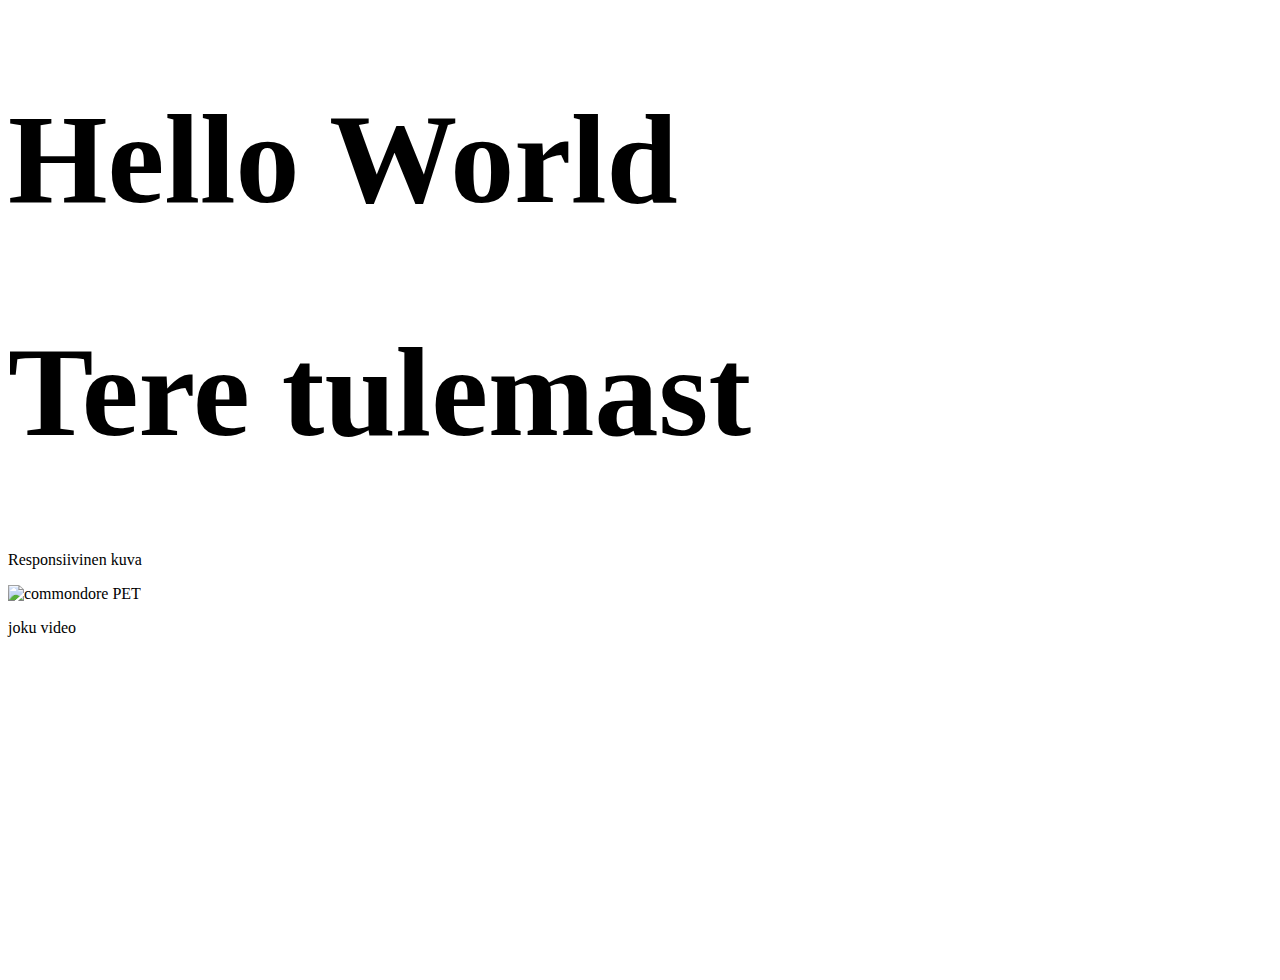
==== index.html @ e046d771 "Add files via upload" ====
<!DOCTYPE html>
<html>

<head>

<h1 style="font-size:10vw">Hello World</h1>

<title></title>

</head>

<body>

<h1 style="font-size:10vw">Tere tulemast</h1>

<p>Responsiivinen kuva</p>

<meta name="viewport" content="width=device-width, initial-scale=1.0">

<picture>
  <source srcset="commondore PET.jpg" media="(max-width: 640px)">
  <source srcset="commondore PET.jpg" media="(max-width: 1280px)">
  <source srcset="commondore PET.jpg">
  <img src="Commondore PET.jpg" alt="commondore PET">
</picture>

<p>joku video</p>

<iframe width="560" height="315" src="https://www.youtube.com/embed/nZgCHNgh3II" frameborder="0" allow="accelerometer; autoplay; encrypted-media; gyroscope; picture-in-picture" allowfullscreen></iframe>

</body>

</html>
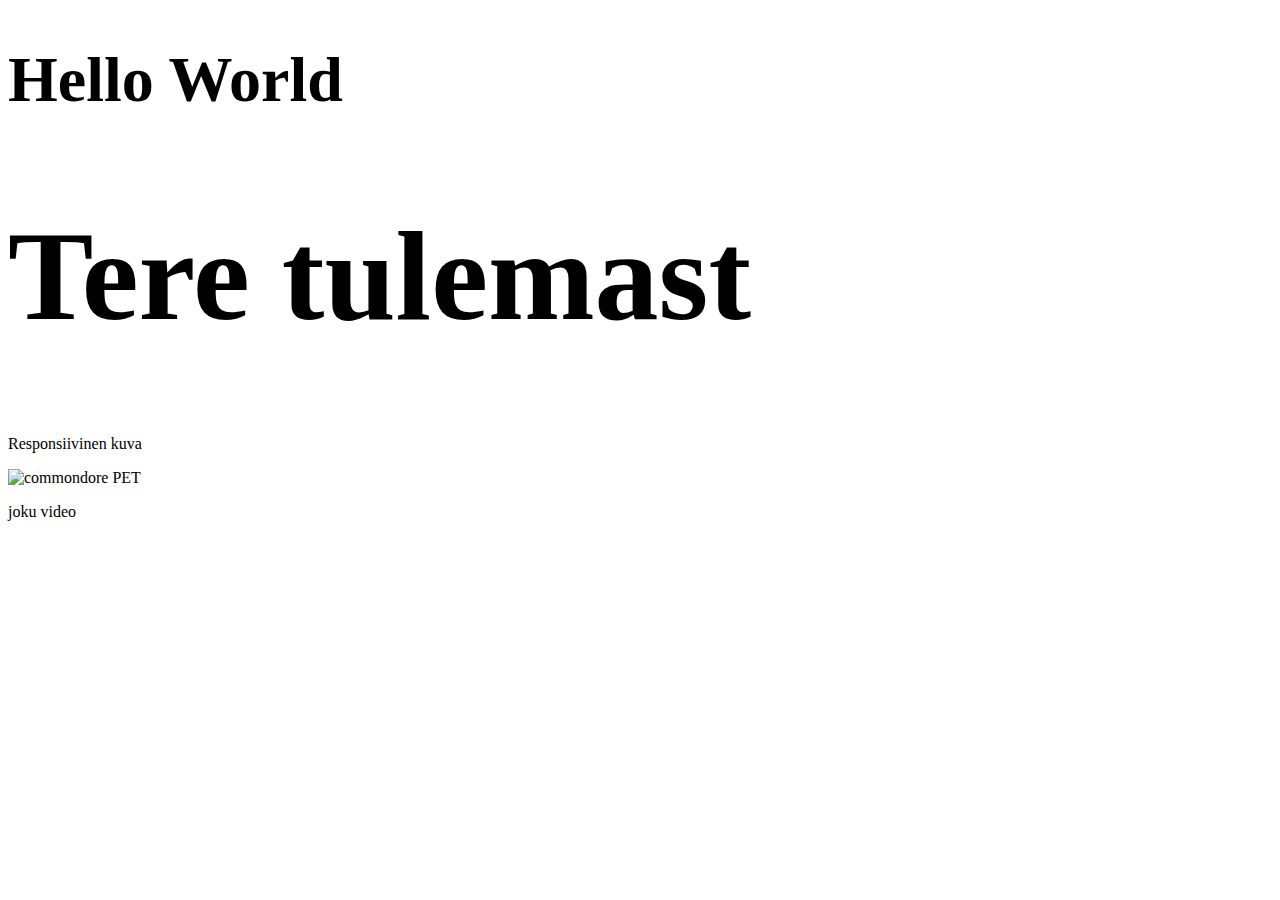
==== commit f32a6f93: "Update index.html" ====
--- a/index.html
+++ b/index.html
@@ -3,7 +3,7 @@
 
 <head>
 
-<h1 style="font-size:10vw">Hello World</h1>
+<h1 style="font-size:5vw">Hello World</h1>
 
 <title></title>
 
@@ -30,4 +30,4 @@
 
 </body>
 
-</html>+</html>
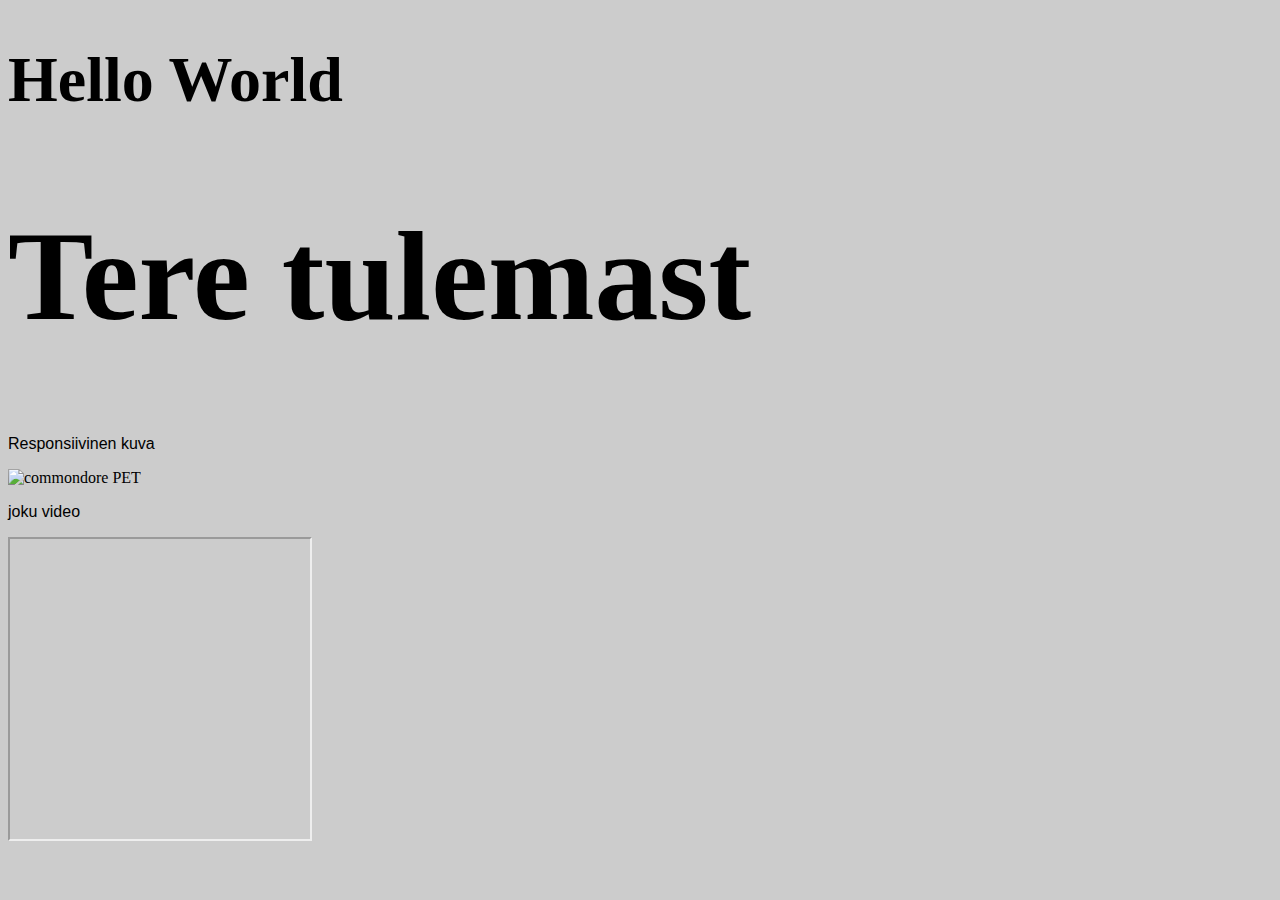
==== commit 24101be4: "Update index.html" ====
--- a/index.html
+++ b/index.html
@@ -2,7 +2,9 @@
 <html>
 
 <head>
-
+  
+<link rel="stylesheet" href="styles.css">
+  
 <h1 style="font-size:5vw">Hello World</h1>
 
 <title></title>
@@ -26,7 +28,7 @@
 
 <p>joku video</p>
 
-<iframe width="560" height="315" src="https://www.youtube.com/embed/nZgCHNgh3II" frameborder="0" allow="accelerometer; autoplay; encrypted-media; gyroscope; picture-in-picture" allowfullscreen></iframe>
+<iframe width="560" height="315" src="https://www.youtube.com/embed/nZgCHNgh3II" style="height:300px;width:300px;"></iframe>
 
 </body>
 
--- a/styles.css
+++ b/styles.css
@@ -0,0 +1,11 @@
+body {
+  background-color: #cccccc;
+}
+h1 {
+  color: #000000;
+   font-family: Garamond;
+}
+p {
+  color: #000000;
+   font-family: Helvetica;
+}
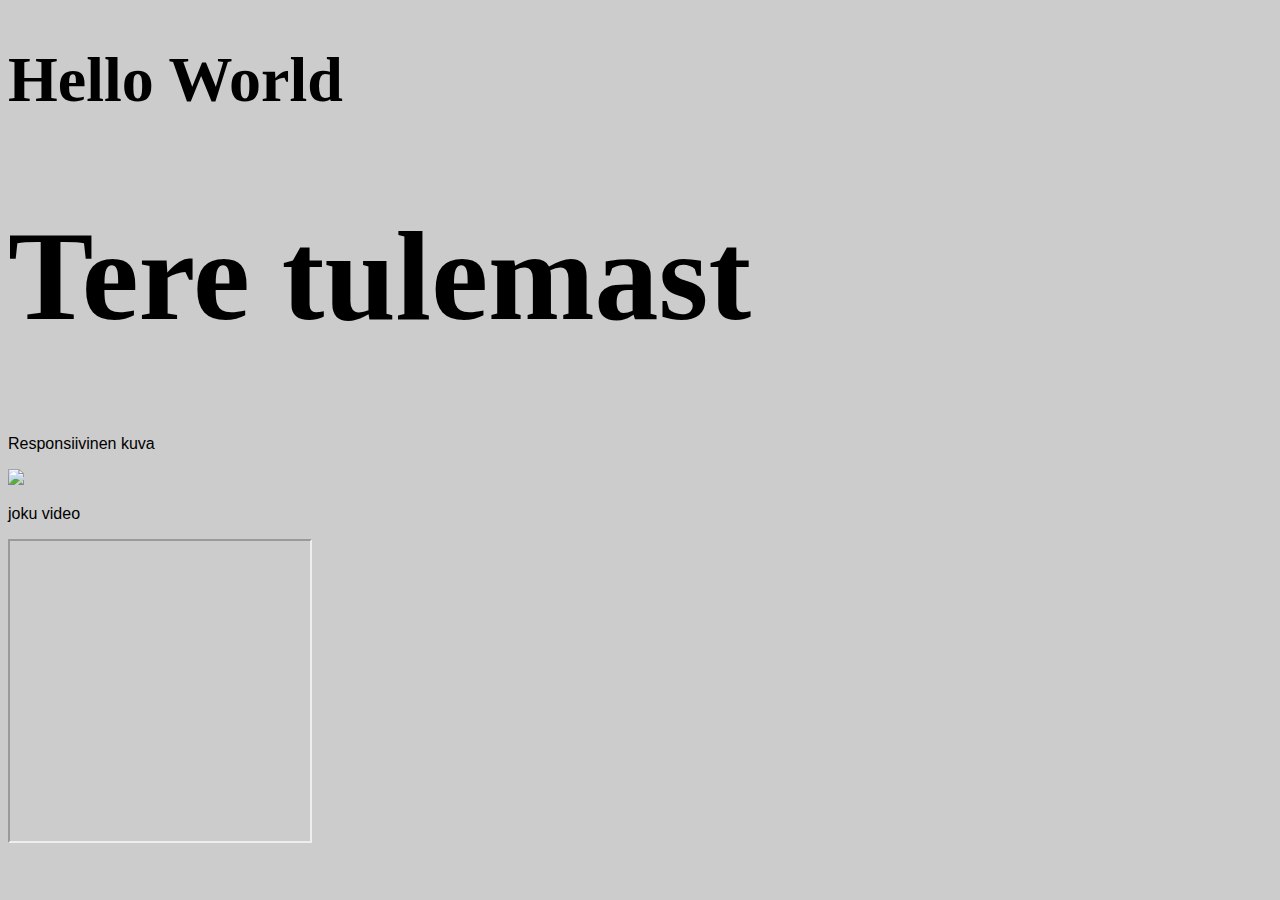
==== commit 55e64945: "Update index.html" ====
--- a/index.html
+++ b/index.html
@@ -20,10 +20,10 @@
 <meta name="viewport" content="width=device-width, initial-scale=1.0">
 
 <picture>
-  <source srcset="commondore PET.jpg" media="(max-width: 640px)">
-  <source srcset="commondore PET.jpg" media="(max-width: 1280px)">
-  <source srcset="commondore PET.jpg">
-  <img src="Commondore PET.jpg" alt="commondore PET">
+  <source srcset="commondore PET2.jpg" media="(max-width: 640px)">
+  <source srcset="commondore PET2.jpg" media="(max-width: 1280px)">
+  <source srcset="commondore PET2.jpg">
+  <img src="Commondore PET2.jpg">
 </picture>
 
 <p>joku video</p>
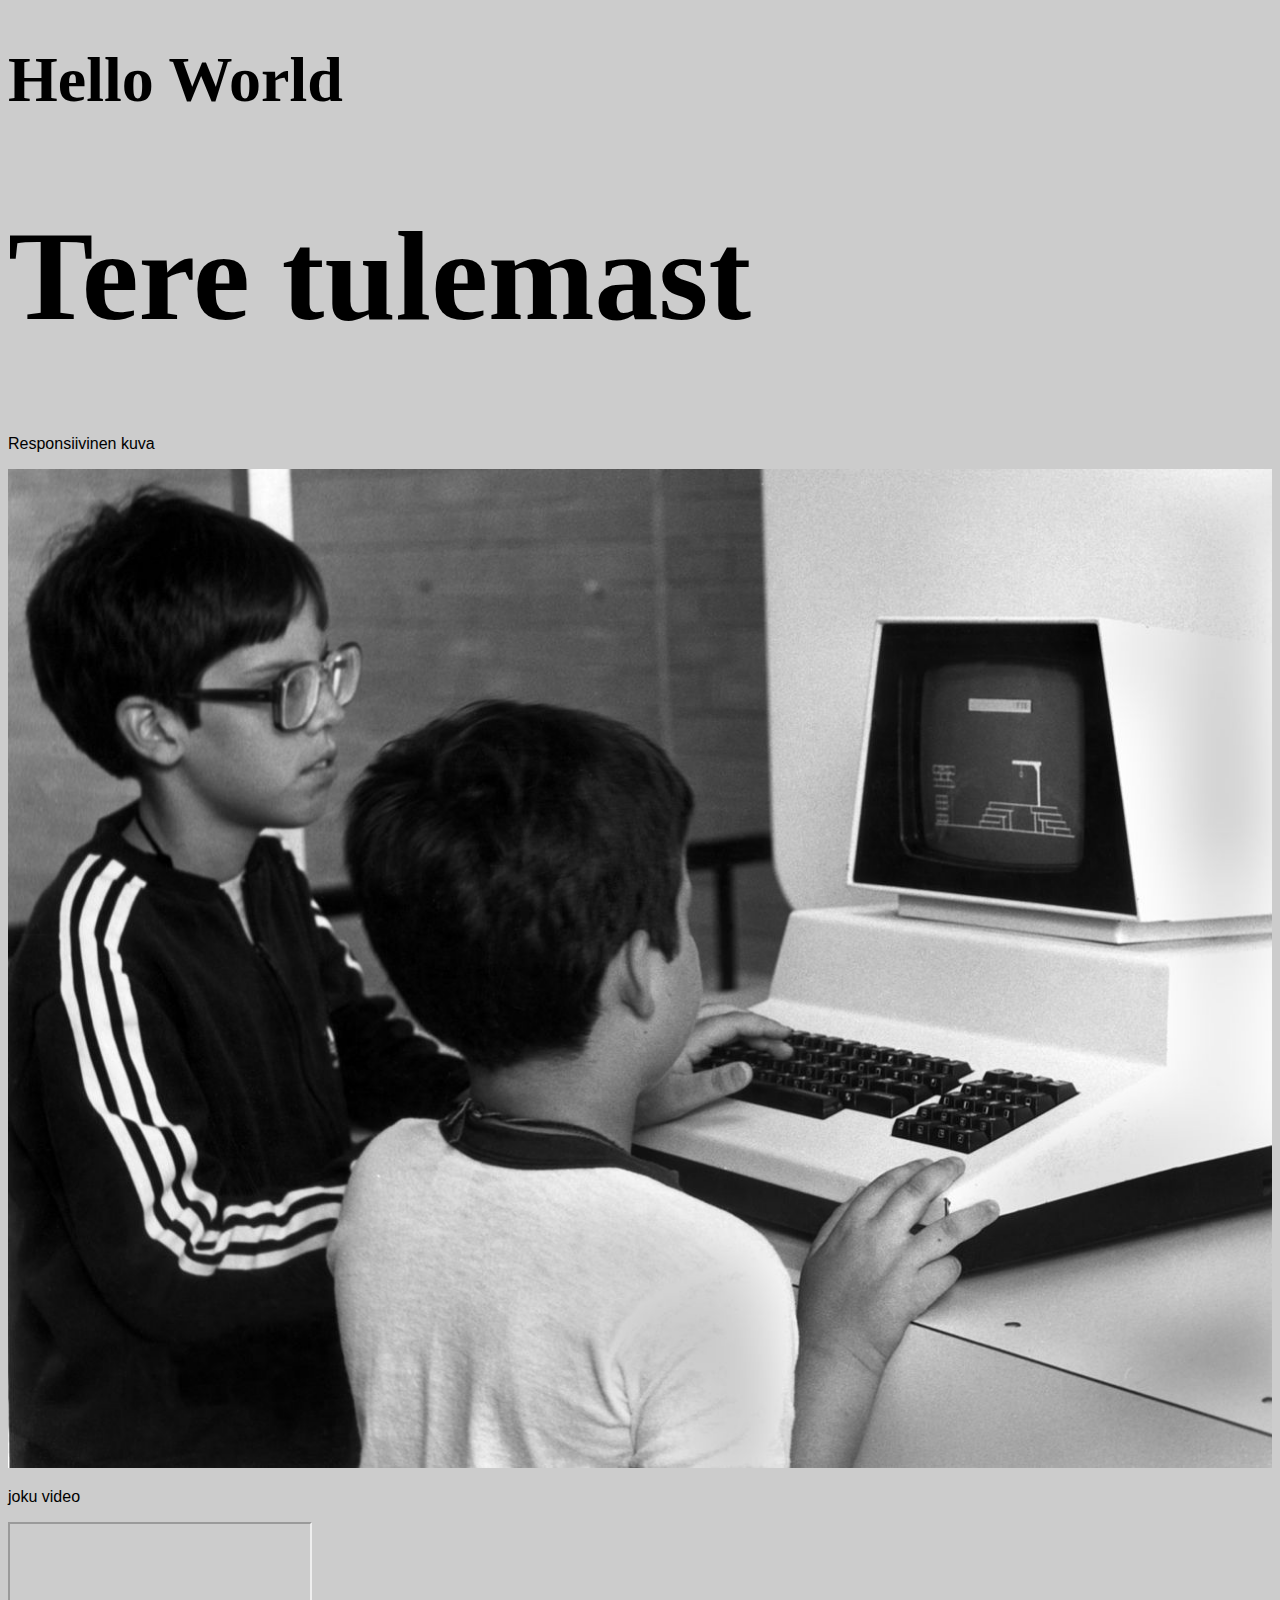
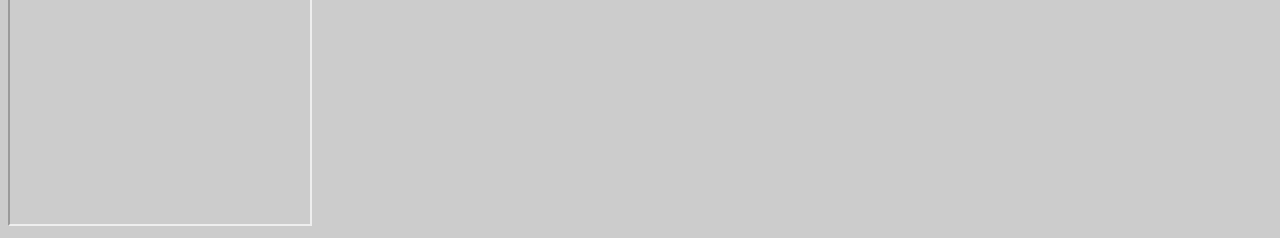
==== commit b54008a7: "Update index.html" ====
--- a/index.html
+++ b/index.html
@@ -19,12 +19,7 @@
 
 <meta name="viewport" content="width=device-width, initial-scale=1.0">
 
-<picture>
-  <source srcset="commondore PET2.jpg" media="(max-width: 640px)">
-  <source srcset="commondore PET2.jpg" media="(max-width: 1280px)">
-  <source srcset="commondore PET2.jpg">
-  <img src="Commondore PET2.jpg">
-</picture>
+<img src="commondore PET2.jpg" style="max-width:100%;height:auto;">
 
 <p>joku video</p>
 
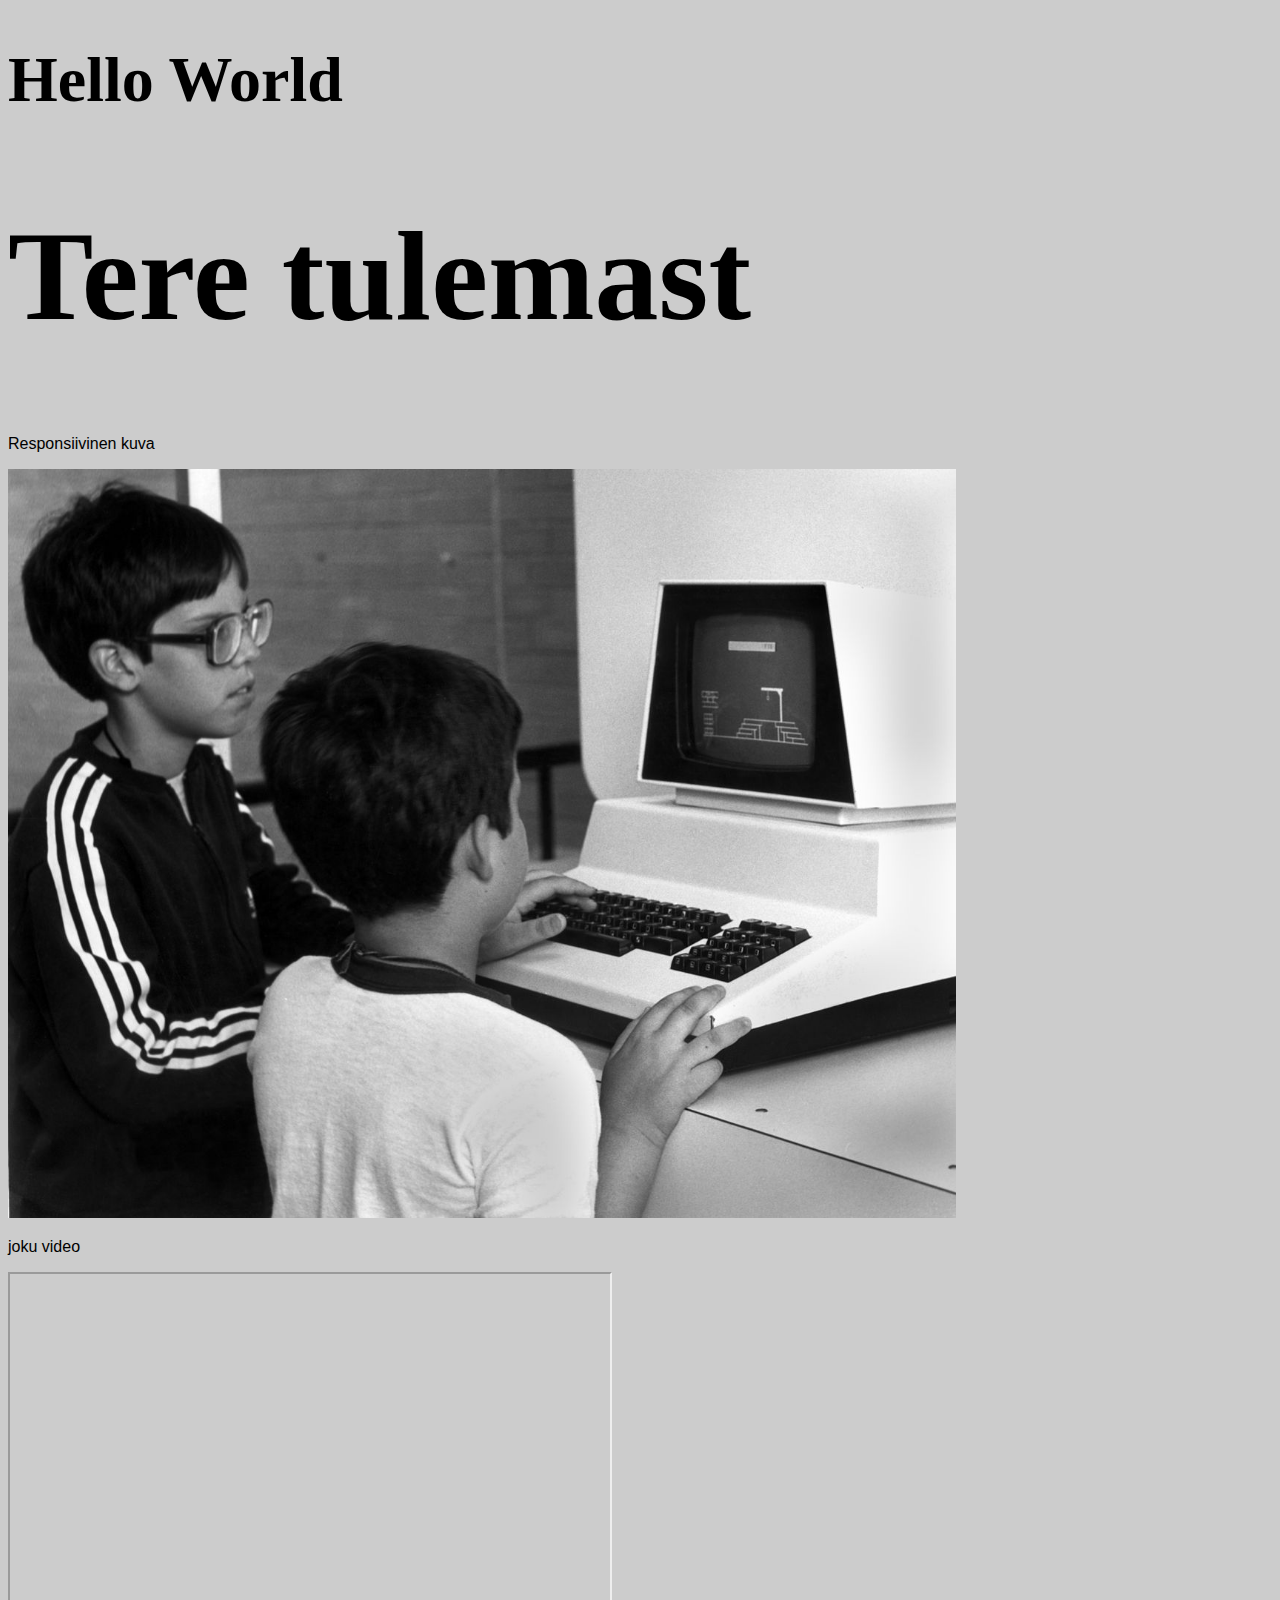
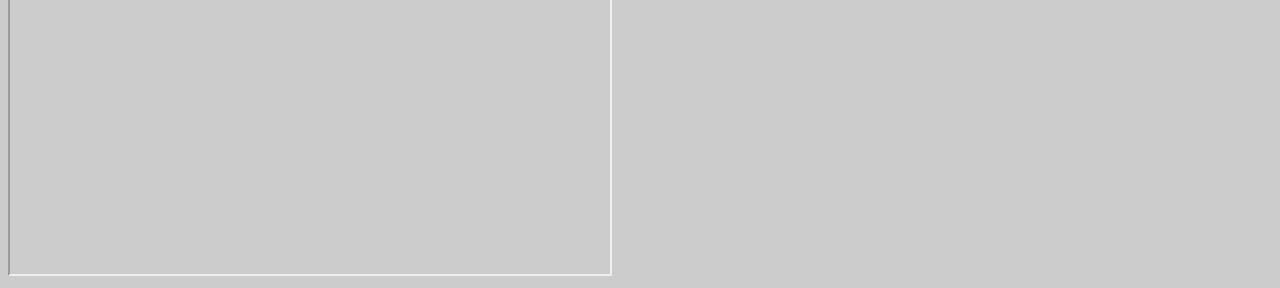
==== commit 2c9f182f: "Update index.html" ====
--- a/index.html
+++ b/index.html
@@ -19,11 +19,11 @@
 
 <meta name="viewport" content="width=device-width, initial-scale=1.0">
 
-<img src="commondore PET2.jpg" style="max-width:100%;height:auto;">
+<img src="commondore PET2.jpg" style="max-width:75%;height:auto;">
 
 <p>joku video</p>
 
-<iframe width="560" height="315" src="https://www.youtube.com/embed/nZgCHNgh3II" style="height:300px;width:300px;"></iframe>
+<iframe width="560" height="315" src="https://www.youtube.com/embed/nZgCHNgh3II" style="height:600px;width:600px;"></iframe>
 
 </body>
 
